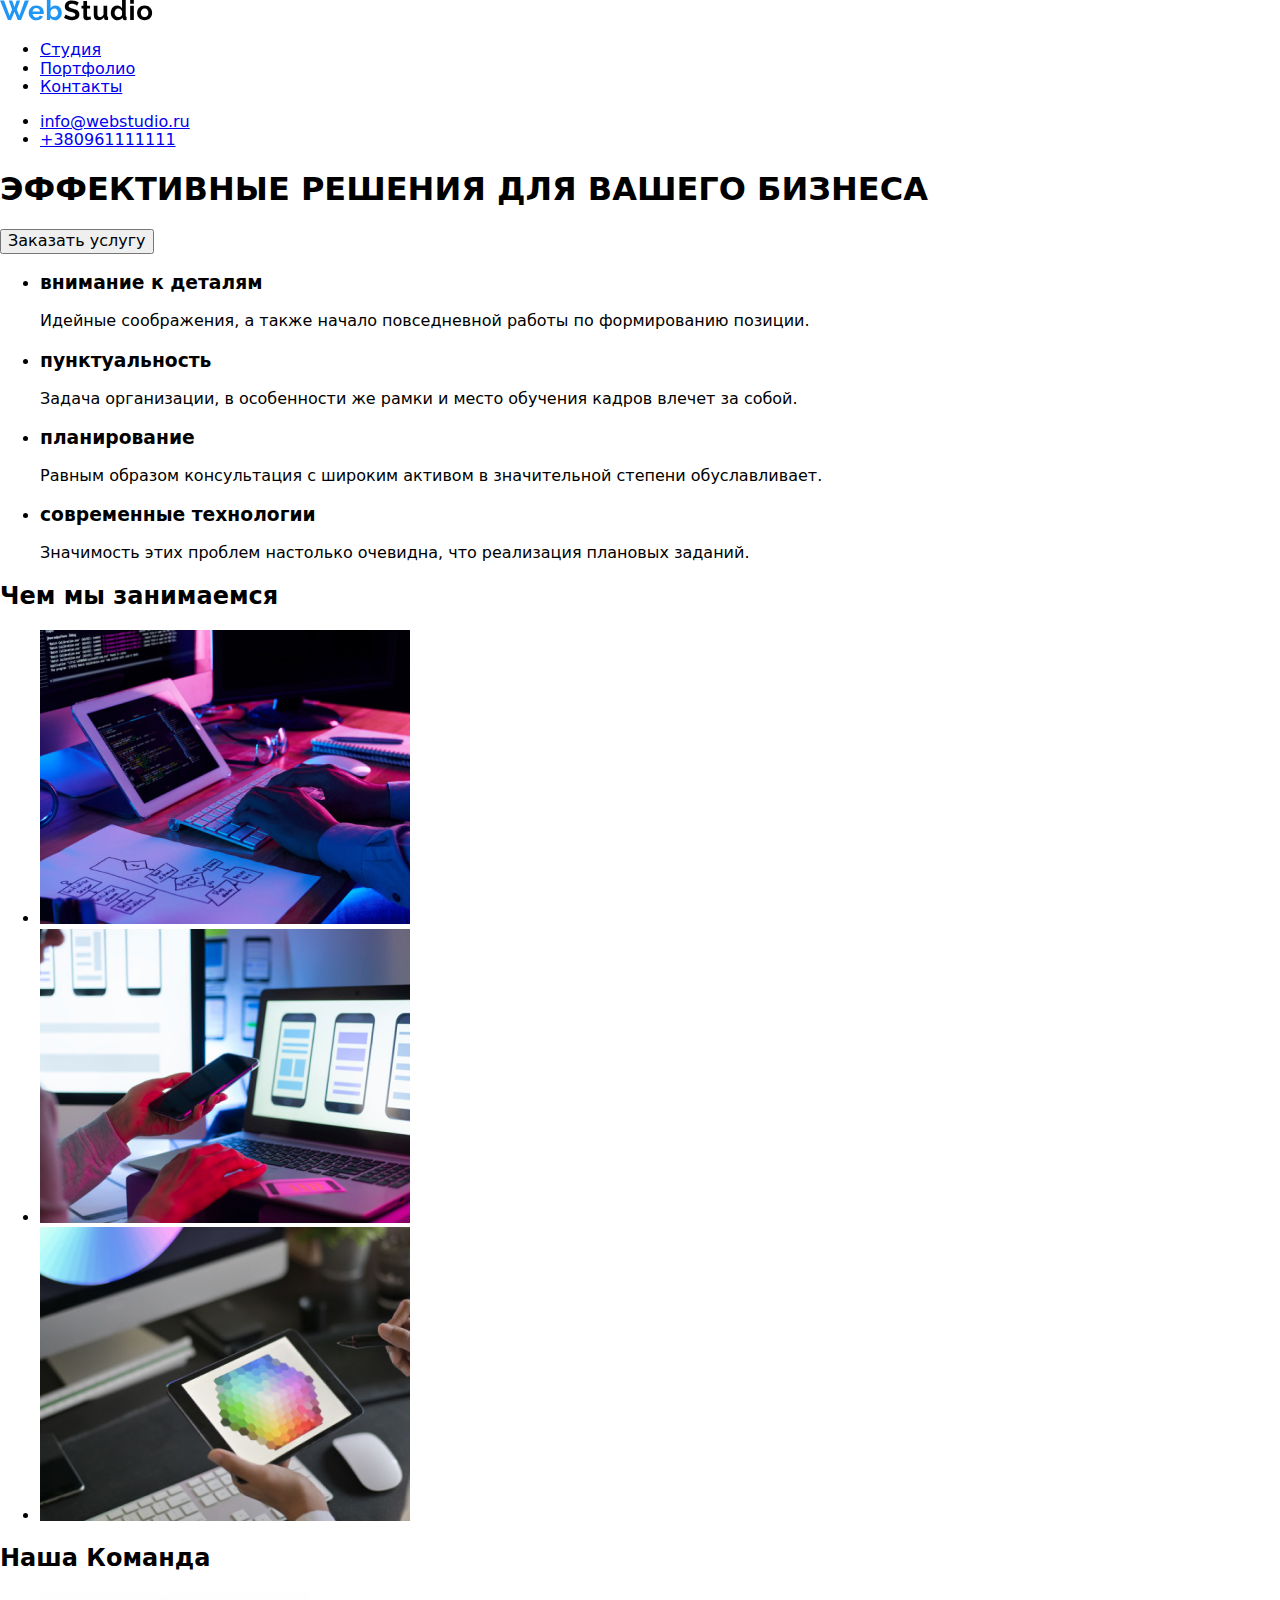
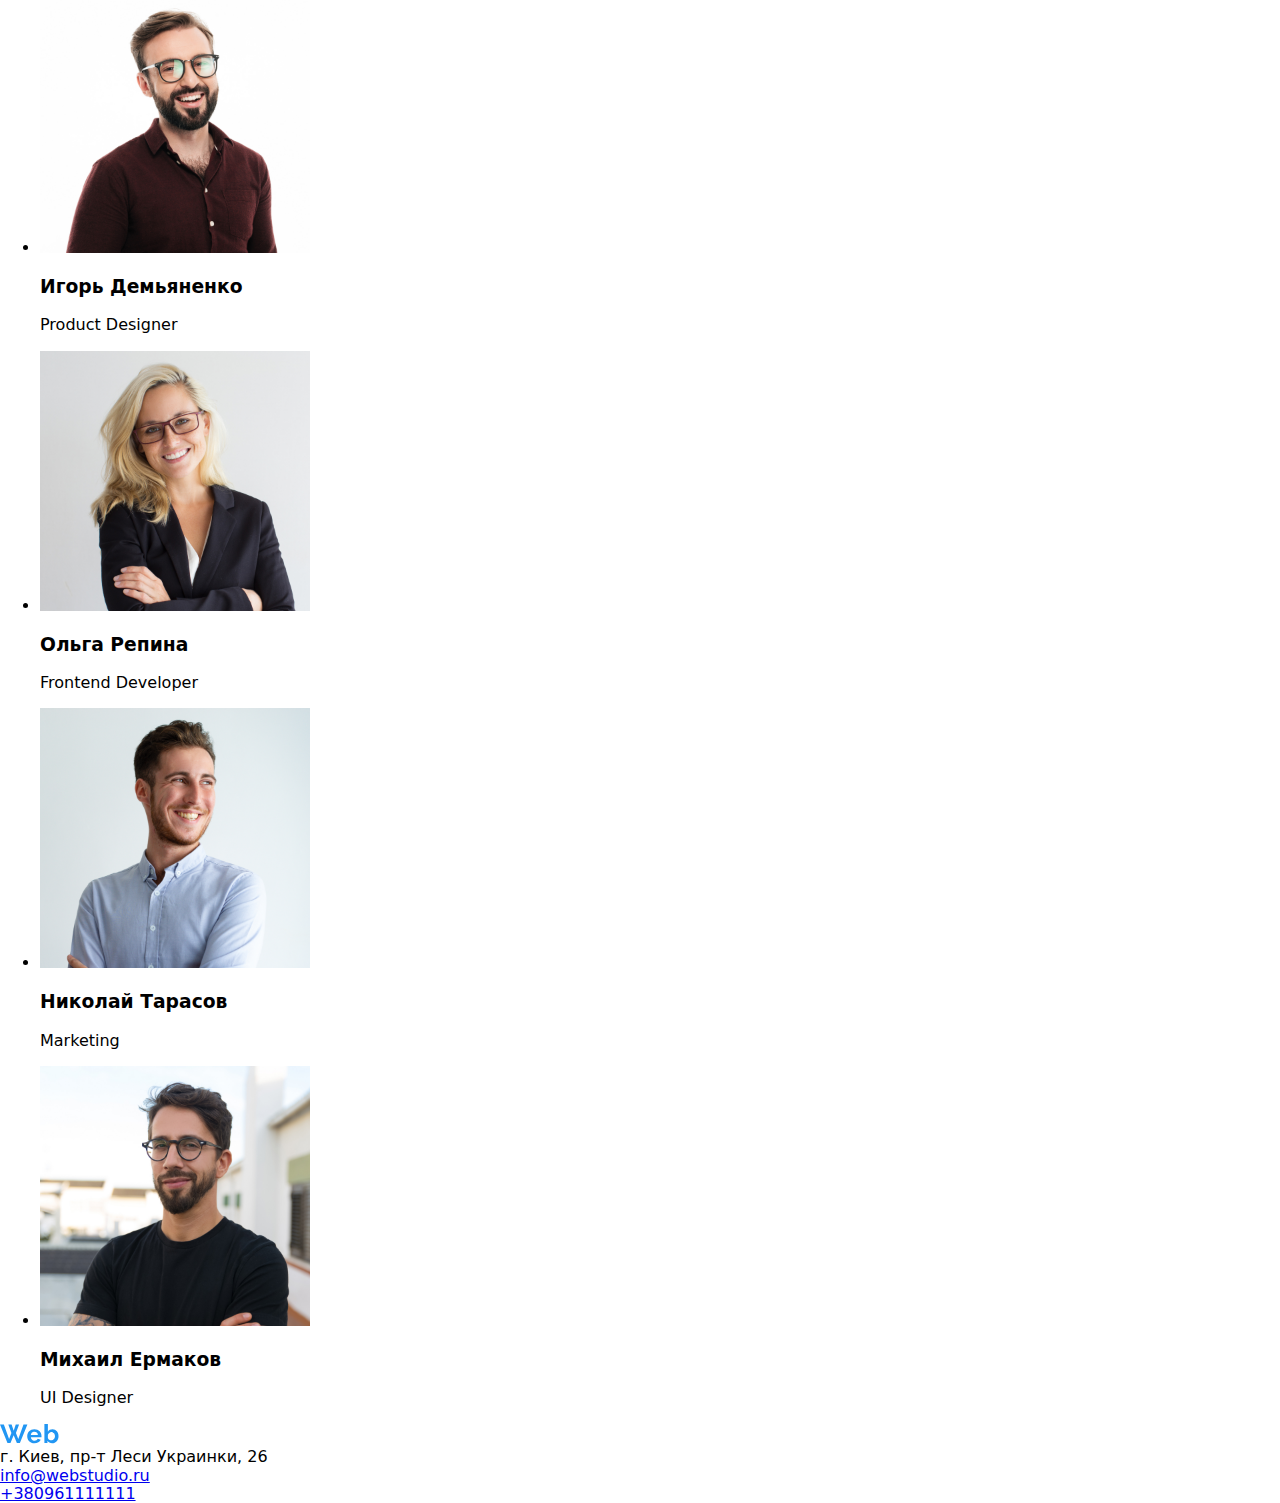
==== index.html @ 24b85a72 "updates" ====
<!DOCTYPE html>
<html lang="en">
  <head>
    <meta charset="UTF-8" />
    <meta name="viewport" content="width=device-width, initial-scale=1.0" />
    <link
      rel="stylesheet"
      href="https://cdnjs.cloudflare.com/ajax/libs/modern-normalize/0.7.0/modern-normalize.min.css"
    />
    <link rel="stylesheet" href="./CSS/style.css" />
    <link
      href="https://fonts.googleapis.com/css2?family=Open+Sans:wght@300&family=Roboto:wght@400;500;700&display=swap"
      rel="stylesheet"
    />
    <title>Web Studio</title>
  </head>
  <body>
    <!--Header-->
    <header>
      <nav>
        <a href=./index.html
          ><img src="./images/WebStudio.svg" width="153" alt="logo"
        /></a>
        <ul class="navigation">
          <li><a class="link" href=./index.html> Студия</a></li>
          <li><a class="link" href=./portfolio.html>Портфолио</a></li>
          <li><a class="link" href="Контакты">Контакты</a></li>
        </ul>
      </nav>
      <ul>
        <li>
          <a class="link-address" href="mailto:info@webstudio.ru"
            >info@webstudio.ru</a
          >
        </li>
        <li>
          <a class="link-address" href="tel:+380961111111">+380961111111</a>
        </li>
      </ul>
    </header>
    <!--main content-->
    <main>
      <section class="banner">
        <h1 class="hero">ЭФФЕКТИВНЫЕ РЕШЕНИЯ ДЛЯ ВАШЕГО БИЗНЕСА</h1>
        <button type="button" class="button">Заказать услугу</button>
      </section>
      <!--section1-->
      <section>
        <ul>
          <li>
            <h3 class="about-header">внимание к деталям</h3>
            <p>
              Идейные соображения, а также начало повседневной работы по
              формированию позиции.
            </p>
          </li>

          <li>
            <h3 class="about-header">пунктуальность</h3>
            <p>
              Задача организации, в особенности же рамки и место обучения кадров
              влечет за собой.
            </p>
          </li>

          <li>
            <h3 class="about-header">планирование</h3>
            <p>
              Равным образом консультация с широким активом в значительной
              степени обуславливает.
            </p>
          </li>

          <li>
            <h3 class="about-header">современные технологии</h3>
            <p>
              Значимость этих проблем настолько очевидна, что реализация
              плановых заданий.
            </p>
          </li>
        </ul>
      </section>
      <!--Section2-->
      <section>
        <h2 class="section-header">Чем мы занимаемся</h2>
        <ul>
          <li>
            <img src="./images/img1.jpg" width="370" alt="box1" />
          </li>

          <li>
            <img src="./images/img2.jpg" width="370" alt="box2" />
          </li>
          <li>
            <img src="./images/img3.jpg" width="370" alt="box3" />
          </li>
        </ul>
      </section>
      <!--Section3-->
      <section class="team-section">
        <h2 class="section-header">Наша Команда</h2>
        <ul>
          <li>
            <img src="./images/img4.jpg" width="270" alt="card1" />
            <h3 class="about-header">Игорь Демьяненко</h3>
            <p>Product Designer</p>
          </li>

          <li>
            <img src="./images/img5.jpg" width="270" alt="card2" />

            <h3 class="about-header">Ольга Репина</h3>
            <p>Frontend Developer</p>
          </li>

          <li>
            <img src="./images/img6.jpg" width="270" alt="card3" />

            <h3 class="about-header">Николай Тарасов</h3>
            <p>Marketing</p>
          </li>

          <li>
            <img src="./images/img7.jpg" width="270" alt="card4" />
            <h3 class="about-header">Михаил Ермаков</h3>
            <p>UI Designer</p>
          </li>
        </ul>
      </section>
    </main>
    <footer>
      <a href=./index.html
        ><img src="./images/WebStudiofooter.svg" width="145" alt="logo" />
      </a>

      <br>
      <adress>
        <span class="footer-address">
          г. Киев, пр-т Леси Украинки, 26
        </span>
      
        <br>
        <a class="link-address" href="mailto:info@webstudio.ru">info@webstudio.ru</a>
        <br />
        <a class="link-address" href="tel:+380961111111">+380961111111</a>
        </address>
    </footer>
  </body>
</html>
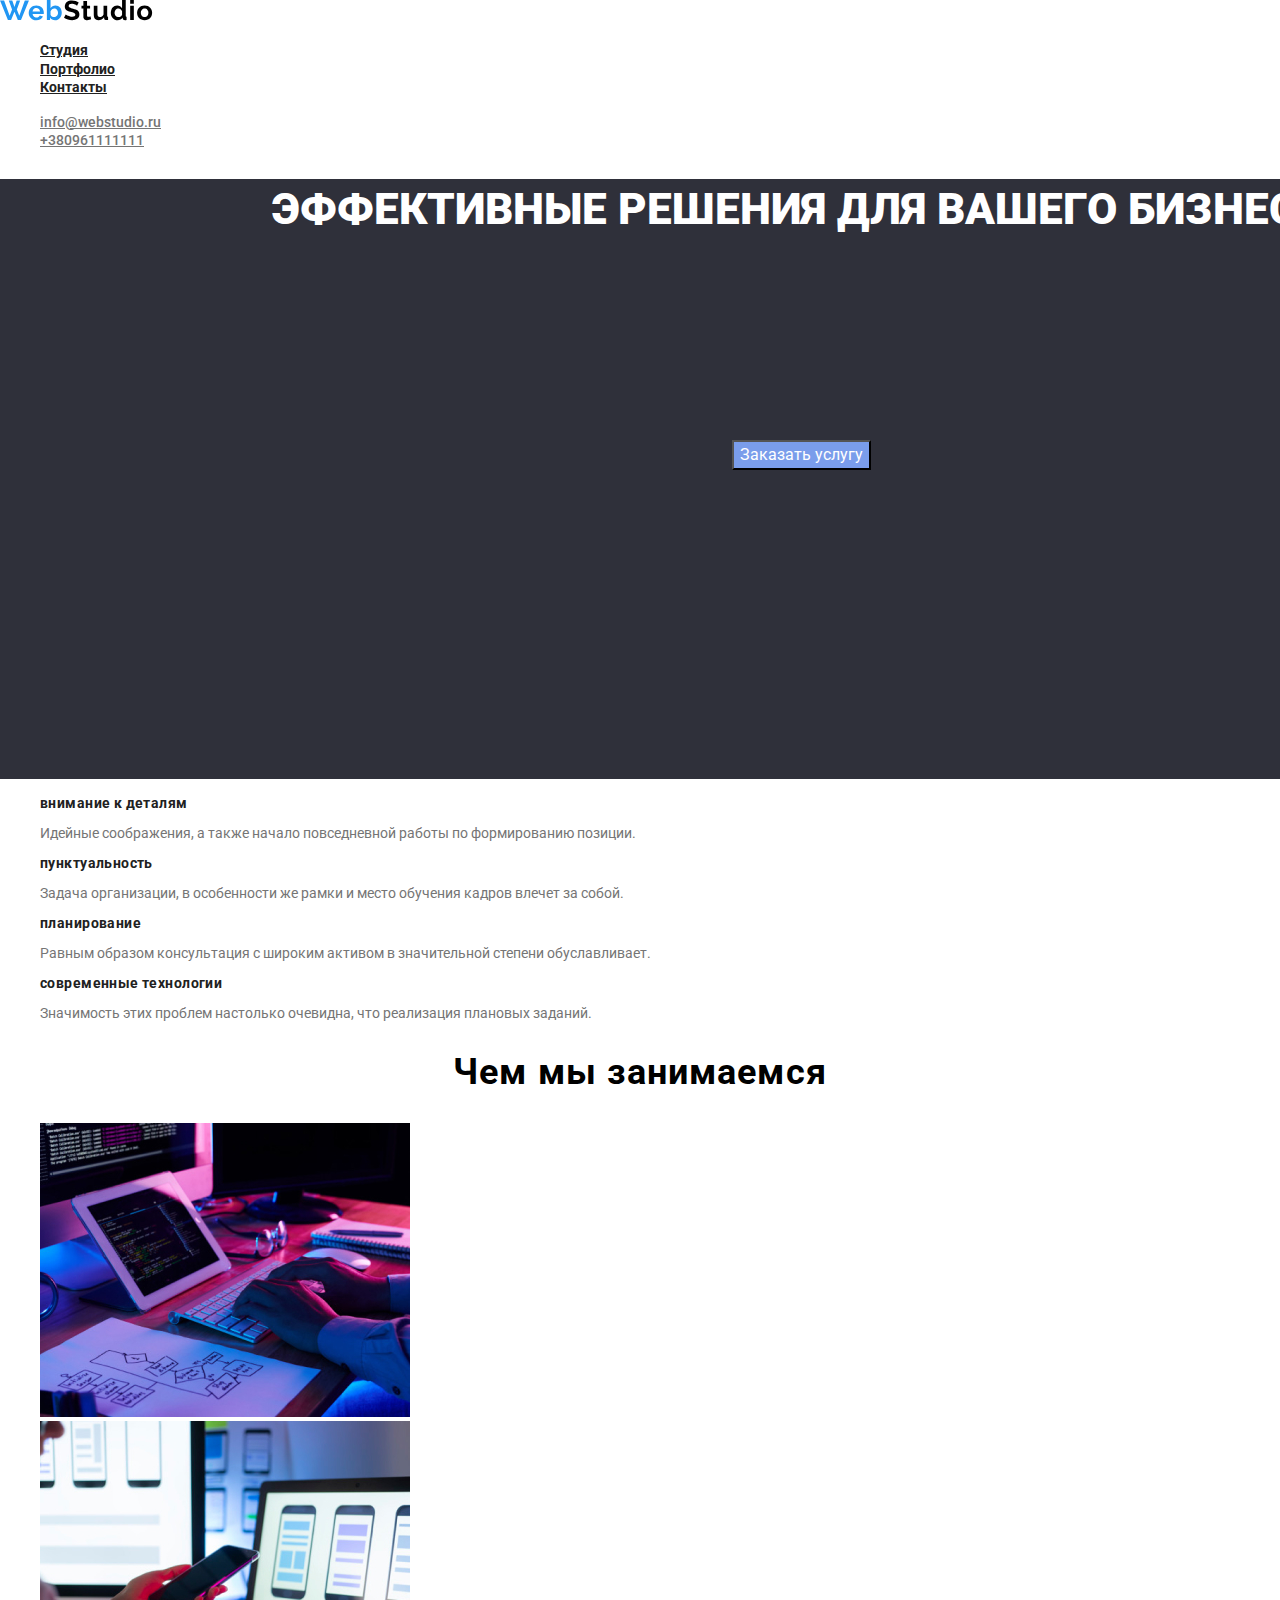
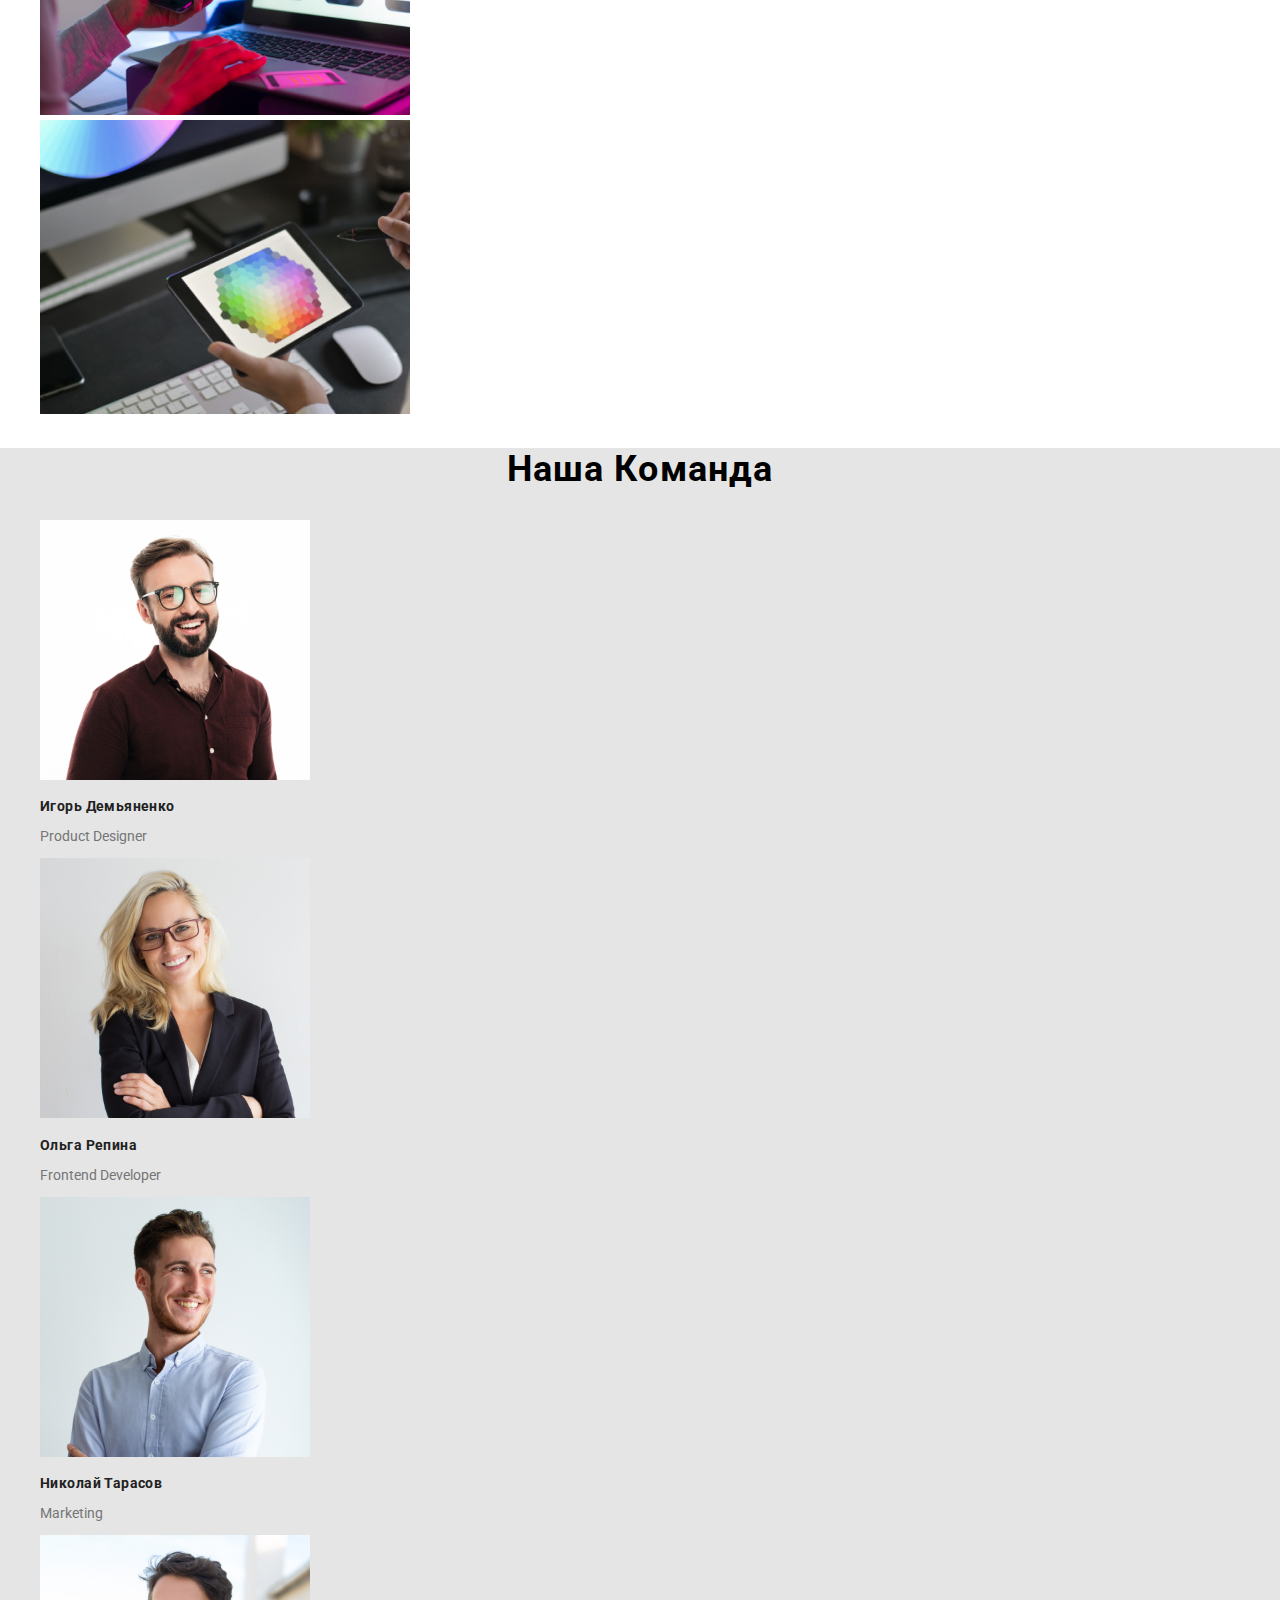
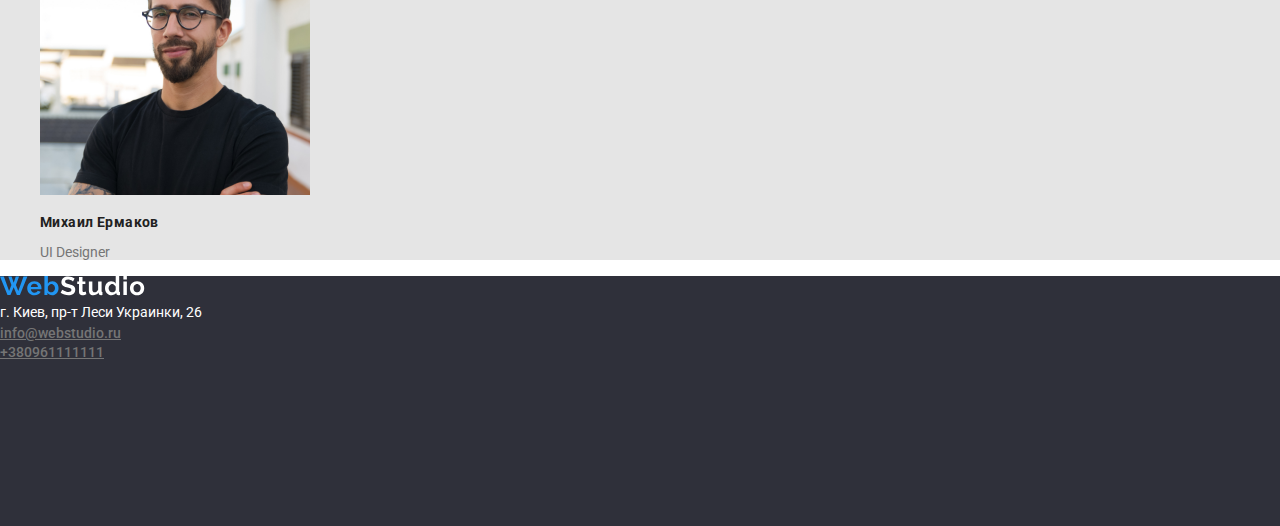
==== commit 40954c3e: "fuck css" ====
--- a/index.html
+++ b/index.html
@@ -7,7 +7,7 @@
       rel="stylesheet"
       href="https://cdnjs.cloudflare.com/ajax/libs/modern-normalize/0.7.0/modern-normalize.min.css"
     />
-    <link rel="stylesheet" href="./CSS/style.css" />
+    <link rel="stylesheet" href="./css/.style.css" />
     <link
       href="https://fonts.googleapis.com/css2?family=Open+Sans:wght@300&family=Roboto:wght@400;500;700&display=swap"
       rel="stylesheet"
--- a/css/.style.css
+++ b/css/.style.css
@@ -0,0 +1,121 @@
+:root {
+  --black-color: #212121;
+  --white-color: #ffffff;
+  --blue-color: #7a9deb;
+  --grey-color: #757575;
+  --dark-color: #2f303a;
+  --background-color: #e5e5e5;
+}
+
+header {
+  background-color: var(--white-color);
+}
+.navigation .link {
+  color: var(--black-color);
+  font-size: 14px;
+  line-height: 16px;
+  font-weight: 700;
+}
+
+.link:hover,
+.link:focus,
+.link-address:hover,
+.link-address:focus {
+  color: var(--blue-color);
+}
+
+.link-address {
+  color: var(--grey-color);
+  font-weight: 500;
+  font-size: 14px;
+  line-height: 16px;
+}
+
+.banner {
+  background-color: var(--dark-color);
+  width: 1600px;
+  height: 600px;
+}
+
+.hero {
+  font-weight: 900;
+  font-size: 44px;
+  line-height: 60px;
+  color: var(--white-color);
+  text-align: center;
+}
+
+.button {
+  position: absolute;
+  height: 30px;
+  left: 732px;
+  top: 440px;
+
+  font-size: 5 px;
+
+  color: var(--white-color);
+  background-color: var(--blue-color);
+}
+
+.button-portfolio {
+  font-weight: 700;
+  font-size: 16px;
+  line-height: 26px;
+  text-align: center;
+  letter-spacing: 0.03em;
+}
+
+.button-portfolio:hover,
+.button-portfolio:focus {
+  background-color: var(--blue-color);
+  color: var(--white-color);
+}
+
+.about-header {
+  font-weight: 700;
+  font-size: 14px;
+  line-height: 16px;
+  letter-spacing: 0.03em;
+  color: var(--black-color);
+}
+.section-header {
+  font-weight: 700;
+  font-size: 36px;
+  line-height: 42px;
+  text-align: center;
+  letter-spacing: 0.03em;
+}
+
+.portfolio-header {
+  font-weight: 700;
+  font-size: 18px;
+  line-height: 16px;
+  letter-spacing: 0.03em;
+  line-height: 36px;
+  color: var(--black-color);
+}
+body {
+  font-family: Roboto, sans-serif;
+}
+
+ul {
+  list-style: none;
+}
+p {
+  color: var(--grey-color);
+  font-size: 14px;
+}
+.team-section {
+  background-color: var(--background-color);
+}
+
+footer {
+  background-color: var(--dark-color);
+  width: 1600px;
+  height: 250px;
+}
+.footer-address {
+  color: var(--white-color);
+  font-size: 14px;
+  line-height: 24px;
+}
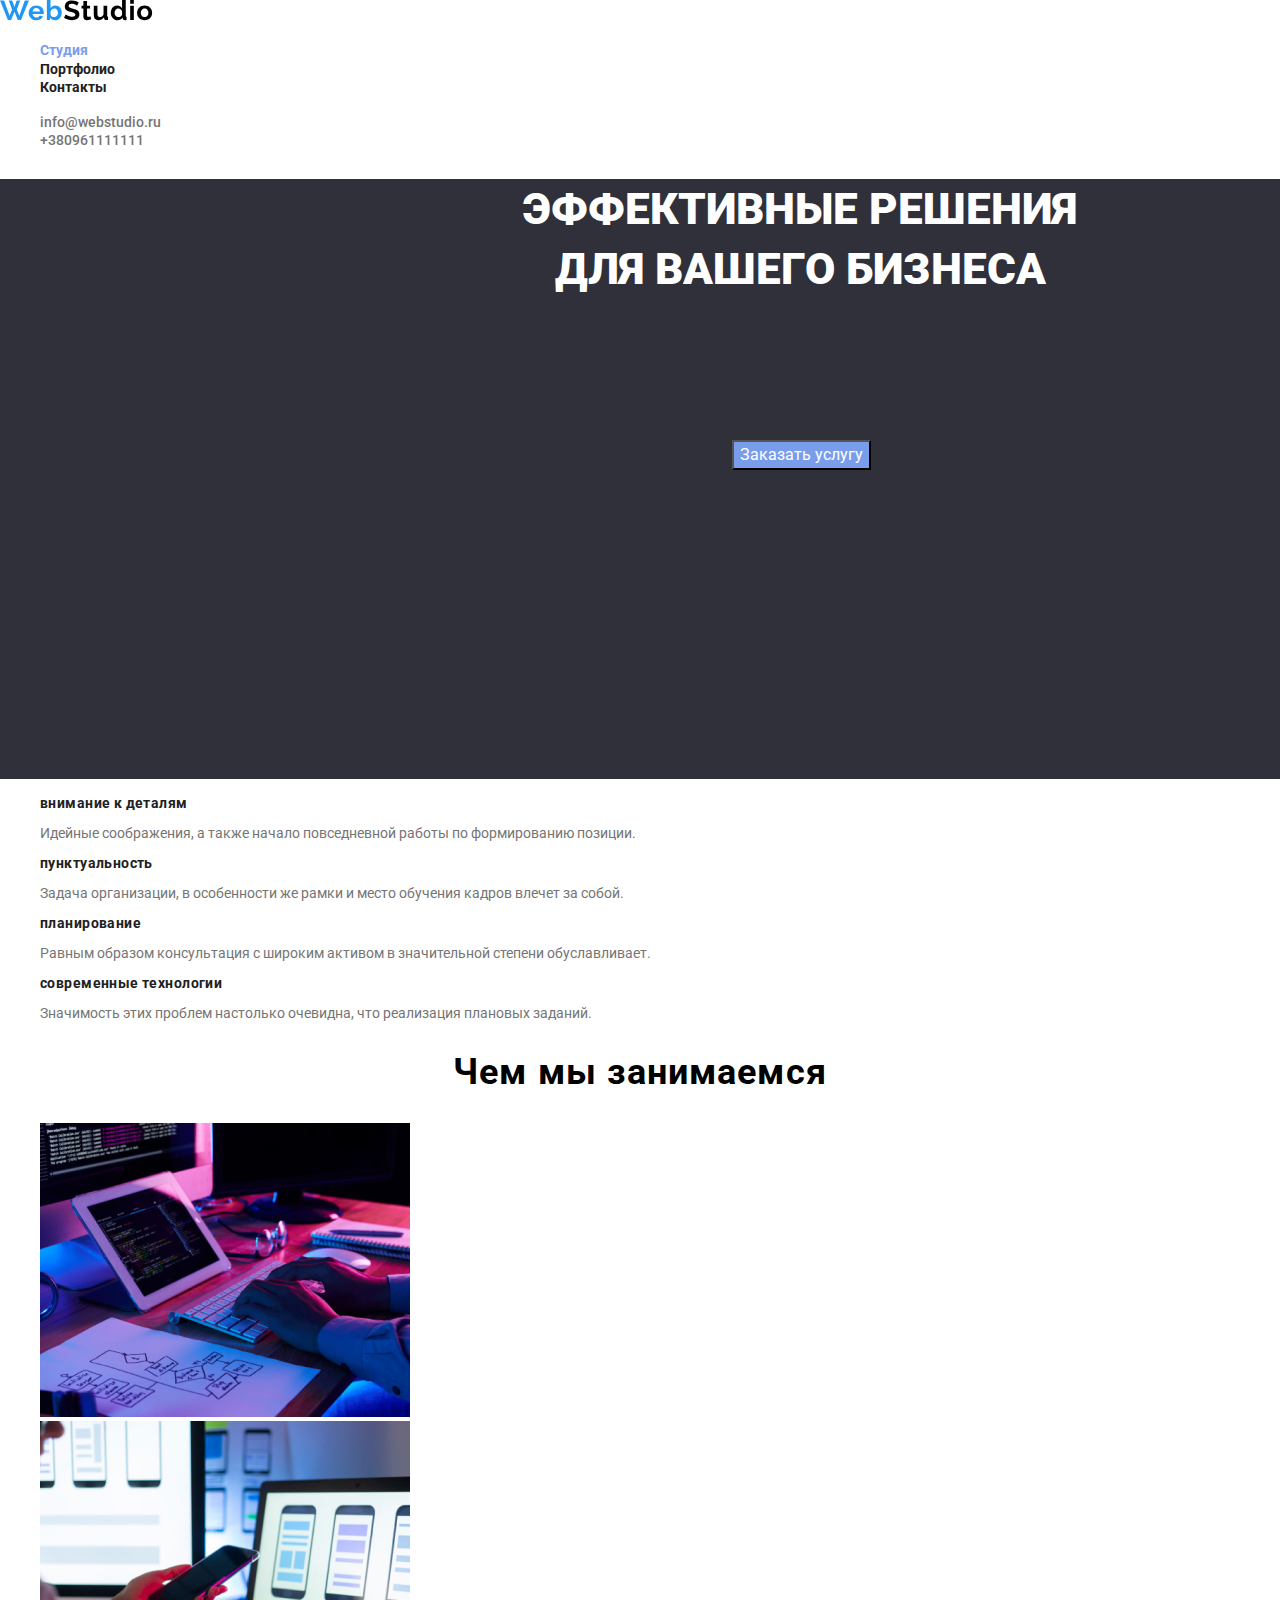
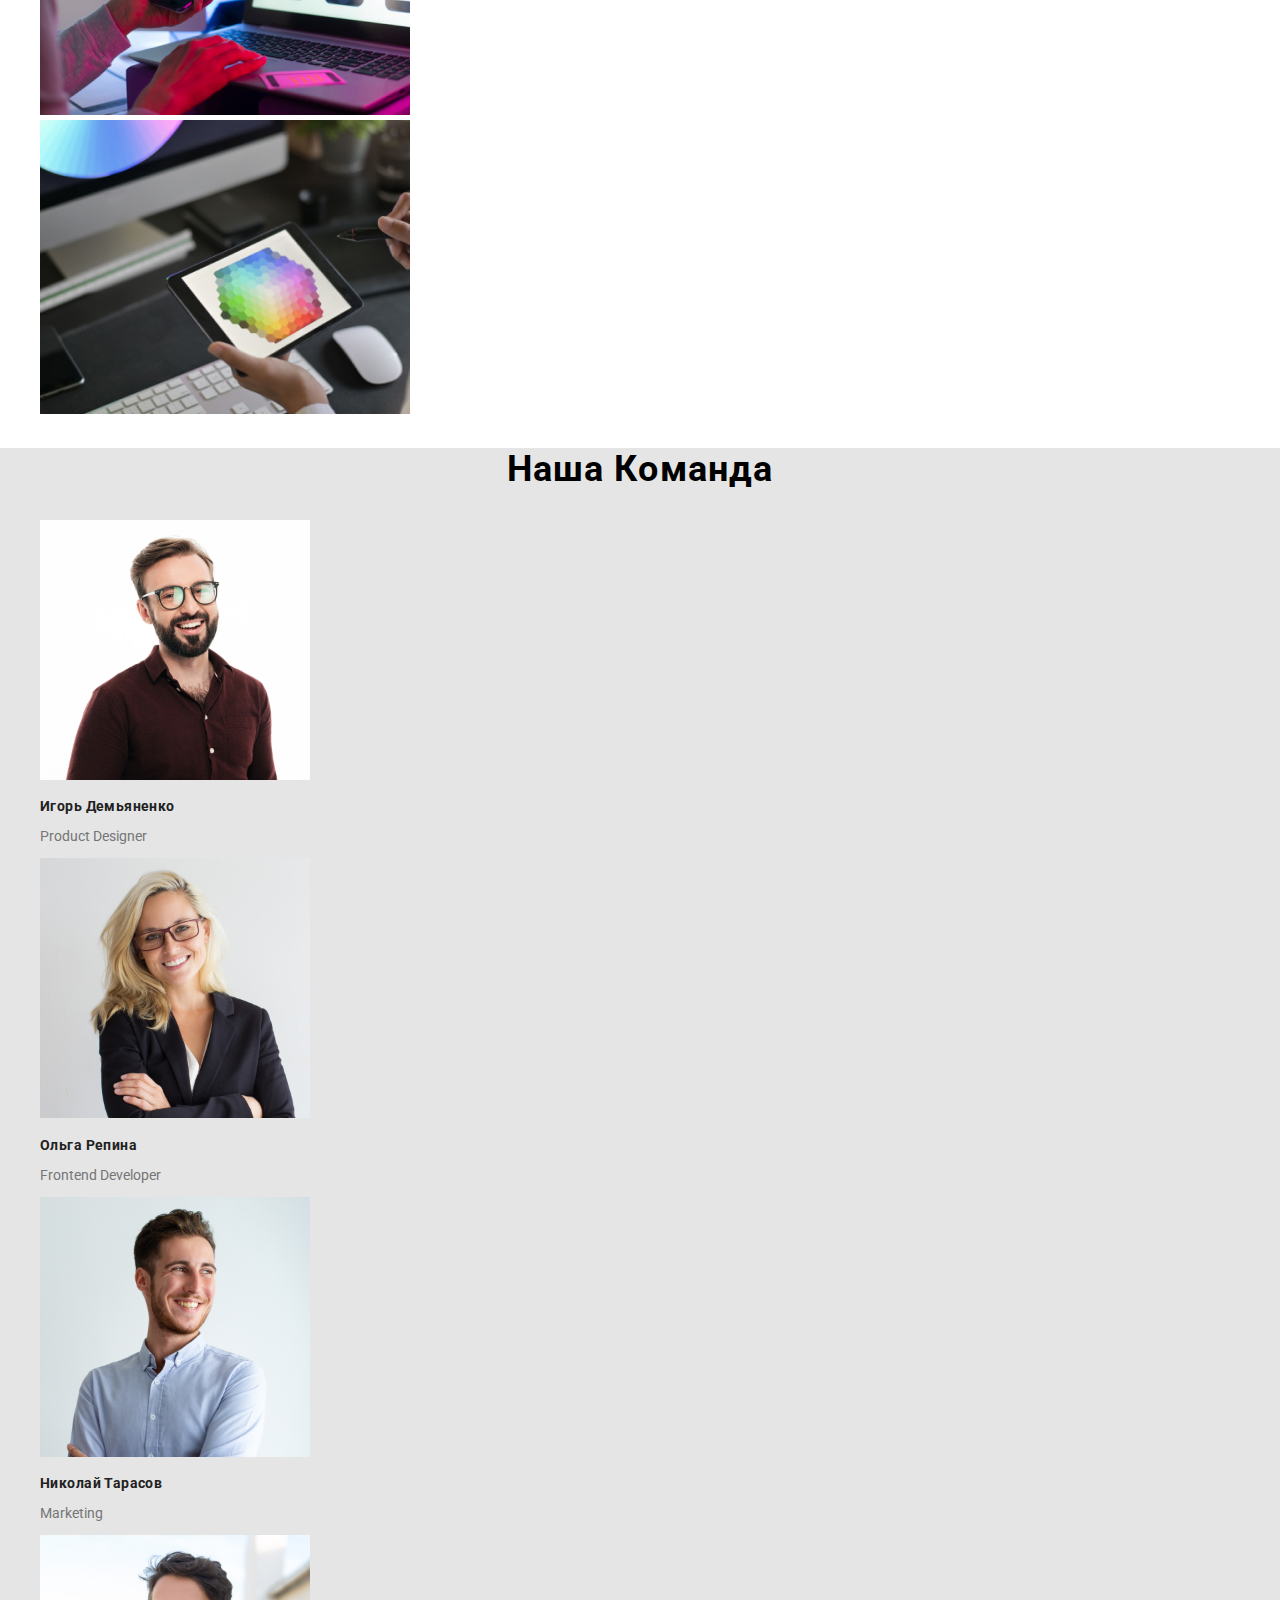
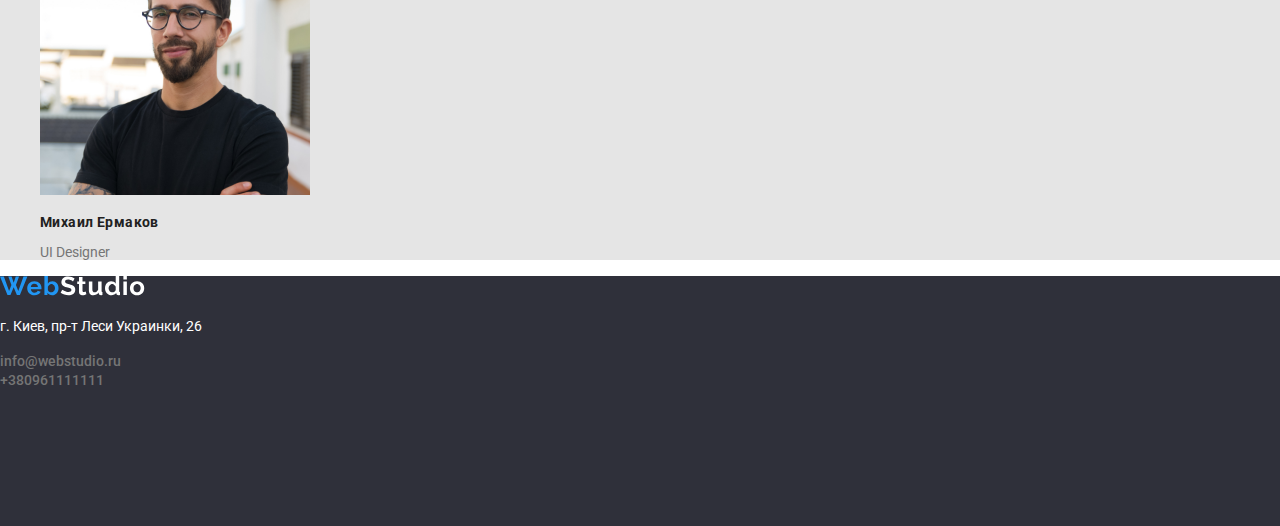
==== commit 5038563a: "upd 1" ====
--- a/index.html
+++ b/index.html
@@ -7,11 +7,11 @@
       rel="stylesheet"
       href="https://cdnjs.cloudflare.com/ajax/libs/modern-normalize/0.7.0/modern-normalize.min.css"
     />
-    <link rel="stylesheet" href="./css/.style.css" />
+    <link rel="stylesheet" href="./css/style.css" />
     <link
-      href="https://fonts.googleapis.com/css2?family=Open+Sans:wght@300&family=Roboto:wght@400;500;700&display=swap"
-      rel="stylesheet"
-    />
+     href="https://fonts.googleapis.com/css2?family=Raleway:wght@700&family=Roboto:wght@400;500;700;900&display=swap"
+        rel="stylesheet">
+ 
     <title>Web Studio</title>
   </head>
   <body>
@@ -22,7 +22,7 @@
           ><img src="./images/WebStudio.svg" width="153" alt="logo"
         /></a>
         <ul class="navigation">
-          <li><a class="link" href=./index.html> Студия</a></li>
+          <li><a class="link current" href=./index.html> Студия</a></li>
           <li><a class="link" href=./portfolio.html>Портфолио</a></li>
           <li><a class="link" href="Контакты">Контакты</a></li>
         </ul>
@@ -41,7 +41,7 @@
     <!--main content-->
     <main>
       <section class="banner">
-        <h1 class="hero">ЭФФЕКТИВНЫЕ РЕШЕНИЯ ДЛЯ ВАШЕГО БИЗНЕСА</h1>
+        <h1 class="hero">ЭФФЕКТИВНЫЕ РЕШЕНИЯ <br> ДЛЯ ВАШЕГО БИЗНЕСА</h1>
         <button type="button" class="button">Заказать услугу</button>
       </section>
       <!--section1-->
@@ -134,14 +134,12 @@
       </a>
 
       <br>
-      <adress>
-        <span class="footer-address">
+      <address>
+        <p class="footer-address">
           г. Киев, пр-т Леси Украинки, 26
-        </span>
-      
+        </p>
+        <a class="link-address" href="mailto:info@webstudio.ru">info@webstudio.ru</a>
         <br>
-        <a class="link-address" href="mailto:info@webstudio.ru">info@webstudio.ru</a>
-        <br />
         <a class="link-address" href="tel:+380961111111">+380961111111</a>
         </address>
     </footer>
--- a/css/style.css
+++ b/css/style.css
@@ -0,0 +1,134 @@
+:root {
+  --black-color: #212121;
+  --white-color: #ffffff;
+  --blue-color: #7a9deb;
+  --grey-color: #757575;
+  --dark-color: #2f303a;
+  --background-color: #e5e5e5;
+}
+
+header {
+  background-color: var(--white-color);
+}
+.navigation .link {
+  color: var(--black-color);
+  font-size: 14px;
+  line-height: 16px;
+  font-weight: 700;
+  text-decoration: none;
+}
+
+.link.current {
+  color: var(--blue-color);
+}
+
+.link:hover,
+.link:focus,
+.link-address:hover,
+.link-address:focus {
+  color: var(--blue-color);
+}
+
+.link-address {
+  color: var(--grey-color);
+  font-weight: 500;
+  font-size: 14px;
+  line-height: 16px;
+  text-decoration: none;
+  font-style: normal;
+}
+
+.banner {
+  background-color: var(--dark-color);
+  width: 1600px;
+  height: 600px;
+}
+
+.hero {
+  font-weight: 900;
+  font-size: 44px;
+  line-height: 60px;
+  color: var(--white-color);
+  text-align: center;
+}
+
+.button {
+  position: absolute;
+  height: 30px;
+  left: 732px;
+  top: 440px;
+
+  font-size: 16px;
+
+  color: var(--white-color);
+  background-color: var(--blue-color);
+}
+
+.button-portfolio {
+  font-weight: 700;
+  font-size: 16px;
+  line-height: 26px;
+  text-align: center;
+  letter-spacing: 0.03em;
+}
+
+.button-portfolio:hover,
+.button-portfolio:focus {
+  background-color: var(--blue-color);
+  color: var(--white-color);
+}
+
+.about-header {
+  font-weight: 700;
+  font-size: 14px;
+  line-height: 16px;
+  letter-spacing: 0.03em;
+  color: var(--black-color);
+}
+.section-header {
+  font-weight: 700;
+  font-size: 36px;
+  line-height: 42px;
+  text-align: center;
+  letter-spacing: 0.03em;
+}
+
+.portfolio-header {
+  font-weight: 700;
+  font-size: 18px;
+  line-height: 16px;
+  letter-spacing: 0.03em;
+  line-height: 36px;
+  color: var(--black-color);
+}
+.portfolio-link {
+  text-decoration: none;
+}
+
+body {
+  font-family: Roboto, sans-serif;
+}
+
+ul {
+  list-style: none;
+}
+p {
+  color: var(--grey-color);
+  font-size: 14px;
+}
+.team-section {
+  background-color: var(--background-color);
+}
+
+footer {
+  background-color: var(--dark-color);
+  width: 1600px;
+  height: 250px;
+}
+.footer-address {
+  color: var(--white-color);
+  font-size: 14px;
+  line-height: 24px;
+  text-decoration: none;
+  font-style: normal;
+}
